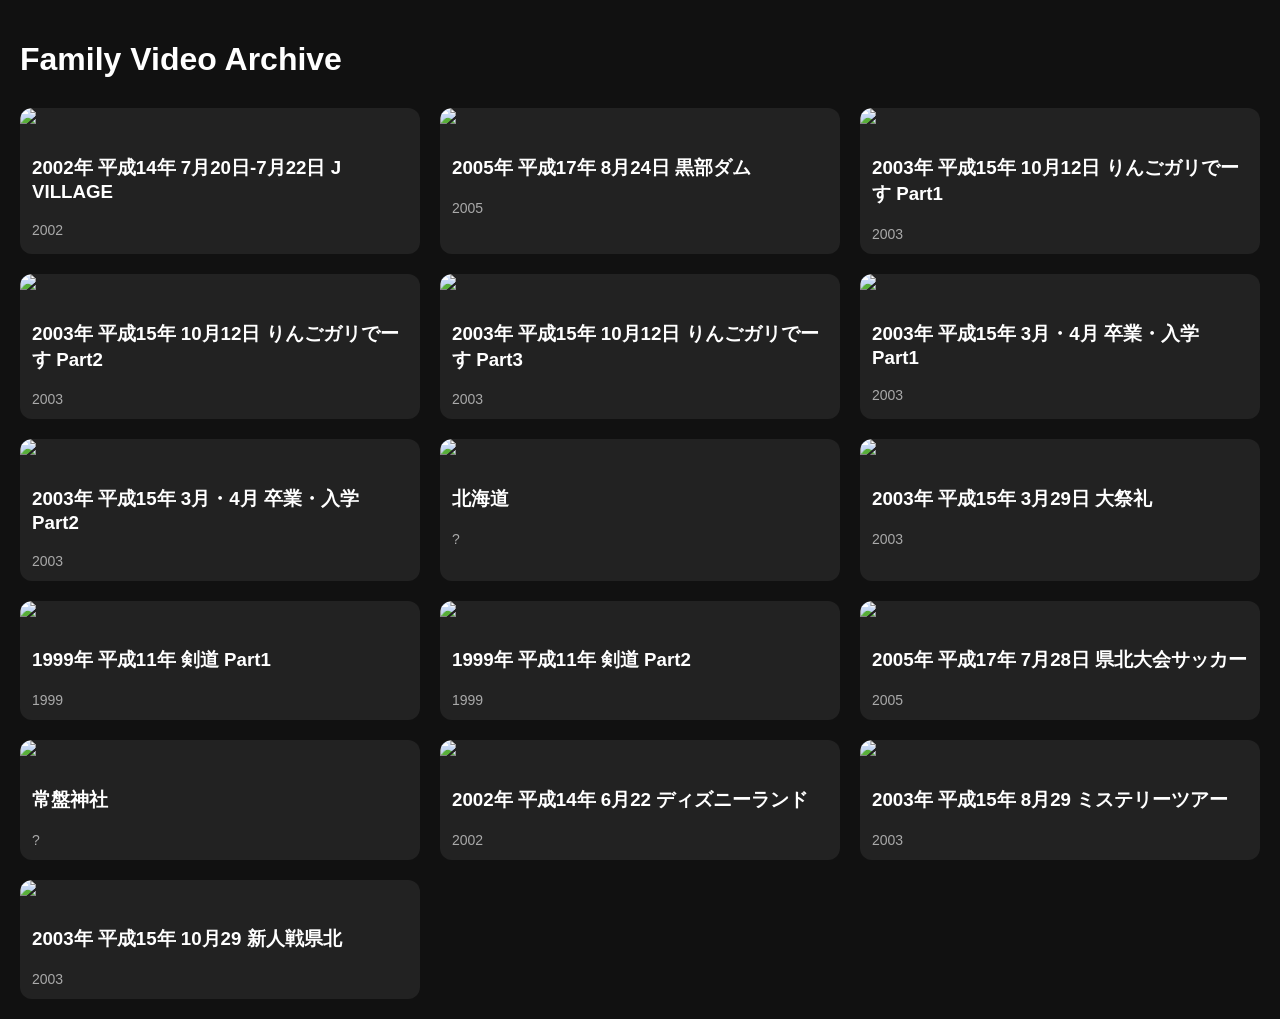
==== family/index.html @ e00b5230 "a" ====
<!DOCTYPE html>
<html lang="ja">
<head>
  <meta charset="UTF-8">
  <meta name="viewport" content="width=device-width, initial-scale=1.0">
  <title>Family Video Archive</title>

  <style>
    body {
      margin: 0;
      padding: 20px;
      background: #111;
      color: white;
      font-family: sans-serif;
    }

    h1 {
      margin-bottom: 30px;
    }

    .grid {
      display: grid;
      grid-template-columns: repeat(auto-fill, minmax(300px, 1fr));
      gap: 20px;
    }

    .card {
      background: #222;
      border-radius: 12px;
      overflow: hidden;
      transition: 0.2s;
    }

    .card:hover {
      transform: scale(1.02);
    }

    .card img {
      width: 100%;
      display: block;
    }

    .content {
      padding: 12px;
    }

    .year {
      color: #aaa;
      font-size: 14px;
    }

    a {
      text-decoration: none;
      color: white;
    }
  </style>
</head>
<body>

  <h1>Family Video Archive</h1>

  <div class="grid" id="videoGrid"></div>

  <script>
    fetch('videos.json')
      .then(response => response.json())
      .then(videos => {

        const grid = document.getElementById('videoGrid');

        videos.forEach(video => {

          const card = document.createElement('div');
          card.className = 'card';

          card.innerHTML = `
            <a href="https://youtu.be/${video.youtubeId}" target="_blank">
              <img src="https://img.youtube.com/vi/${video.youtubeId}/hqdefault.jpg">
              <div class="content">
                <h3>${video.title}</h3>
                <div class="year">${video.year}</div>
              </div>
            </a>
          `;

          grid.appendChild(card);

        });

      });
  </script>

</body>
</html>
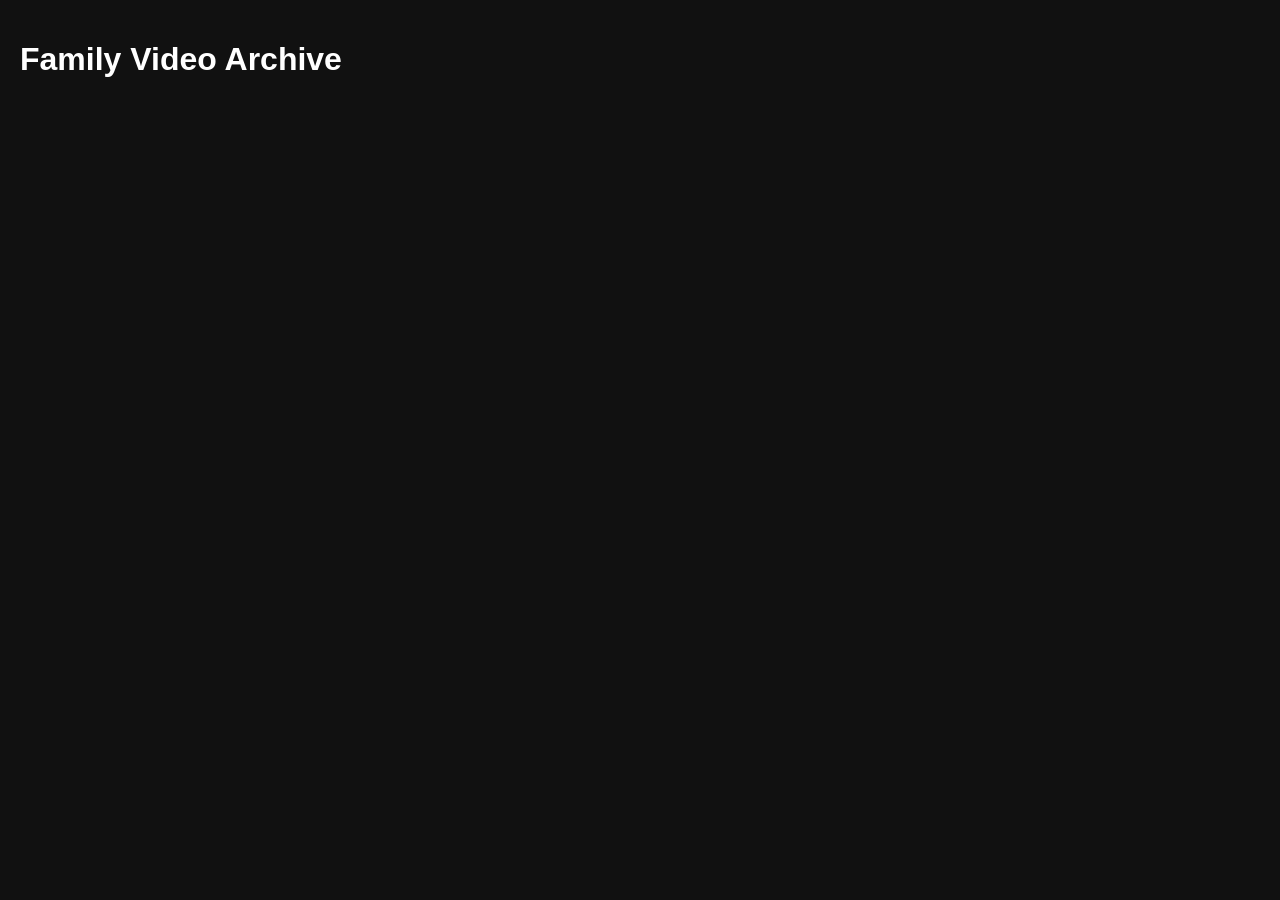
==== commit 5df427c4: "a" ====
--- a/family/index.html
+++ b/family/index.html
@@ -62,7 +62,7 @@
   <div class="grid" id="videoGrid"></div>
 
   <script>
-    fetch('videos.json')
+    fetch('family/videos.json')
       .then(response => response.json())
       .then(videos => {
 
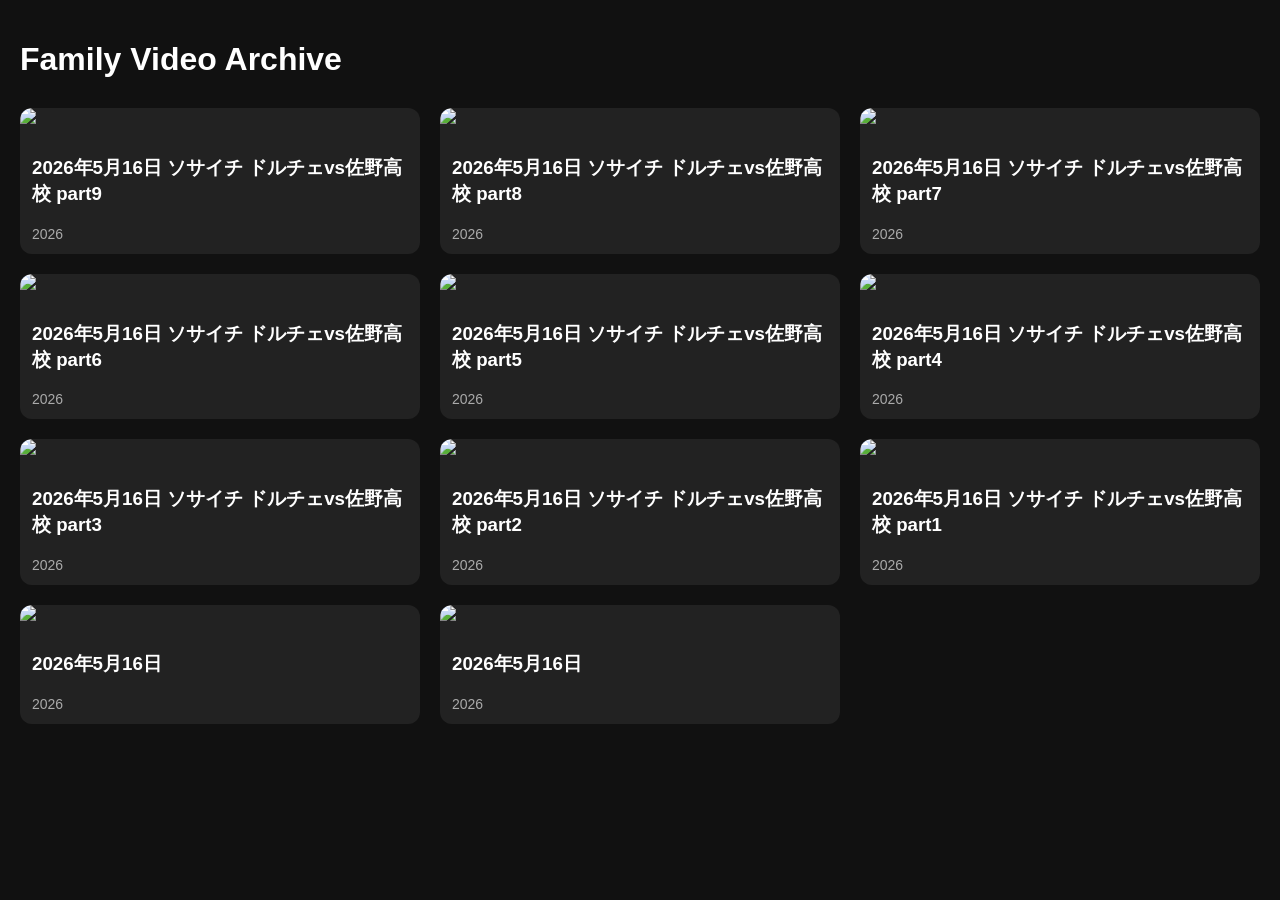
==== commit 94651b45: "a" ====
--- a/family/index.html
+++ b/family/index.html
@@ -62,7 +62,7 @@
   <div class="grid" id="videoGrid"></div>
 
   <script>
-    fetch('family/videos.json')
+    fetch('videos.json')
       .then(response => response.json())
       .then(videos => {
 
